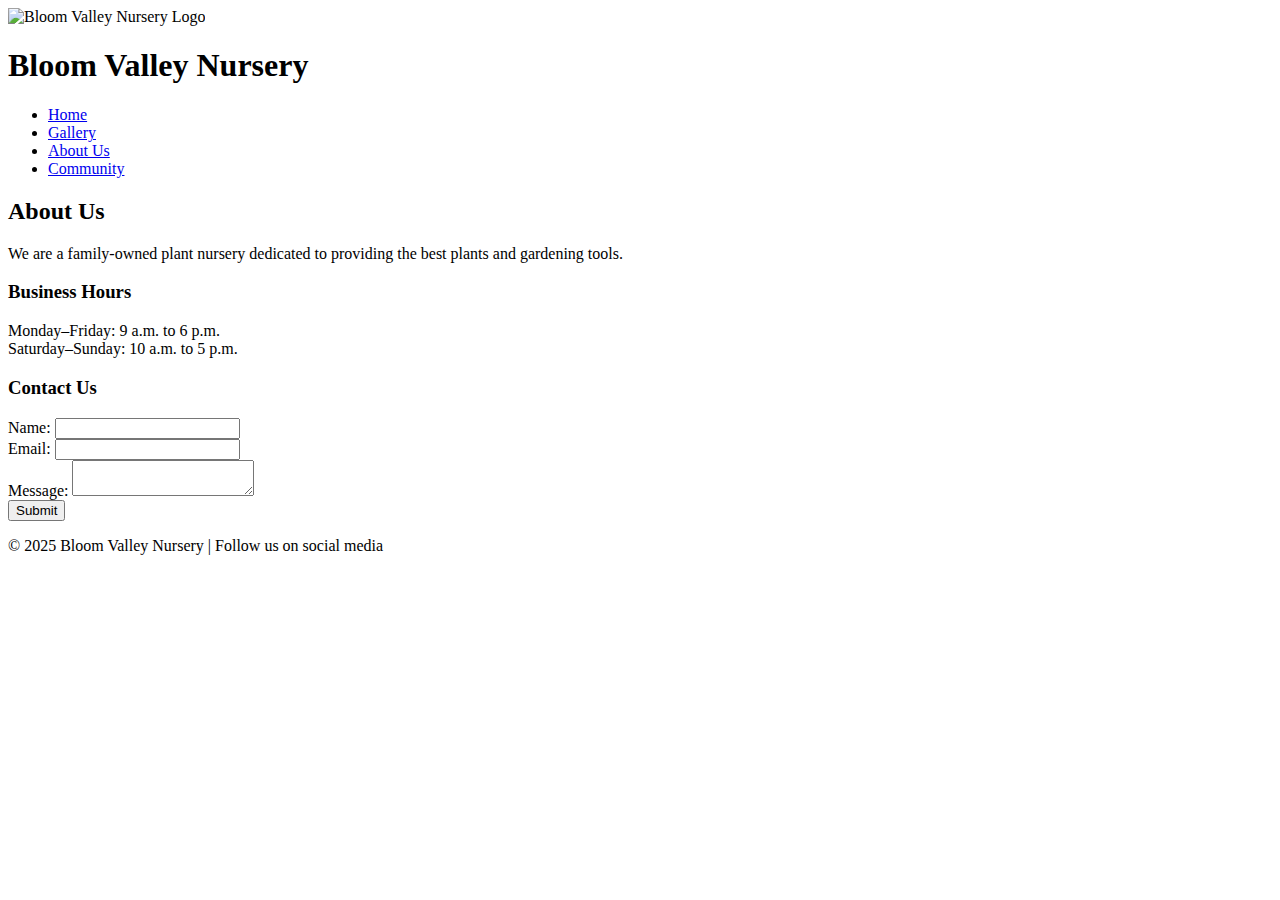
==== about.html @ 8410023f "Rename About Us Page (about.html) to about.html" ====
<!DOCTYPE html>
<html lang="en">
<head>
    <meta charset="UTF-8">
    <meta name="viewport" content="width=device-width, initial-scale=1.0">
    <title>Bloom Valley Nursery - About Us</title>
</head>
<body>

    <!-- Include Header -->
    <header>
        <img src="logo.png" alt="Bloom Valley Nursery Logo">
        <h1>Bloom Valley Nursery</h1>
        <nav>
            <ul>
                <li><a href="index.html">Home</a></li>
                <li><a href="gallery.html">Gallery</a></li>
                <li><a href="about.html">About Us</a></li>
                <li><a href="community.html">Community</a></li>
            </ul>
        </nav>
    </header>

    <!-- About Us Page Content -->
    <section>
        <h2>About Us</h2>
        <p>We are a family-owned plant nursery dedicated to providing the best plants and gardening tools.</p>
        <h3>Business Hours</h3>
        <p>Monday–Friday: 9 a.m. to 6 p.m.<br>Saturday–Sunday: 10 a.m. to 5 p.m.</p>

        <h3>Contact Us</h3>
        <form>
            <label for="name">Name:</label>
            <input type="text" id="name" name="name"><br>

            <label for="email">Email:</label>
            <input type="email" id="email" name="email"><br>

            <label for="message">Message:</label>
            <textarea id="message" name="message"></textarea><br>

            <button type="submit">Submit</button>
        </form>
    </section>

    <!-- Include Footer -->
    <footer>
        <p>&copy; 2025 Bloom Valley Nursery | Follow us on social media</p>
    </footer>

</body>
</html>
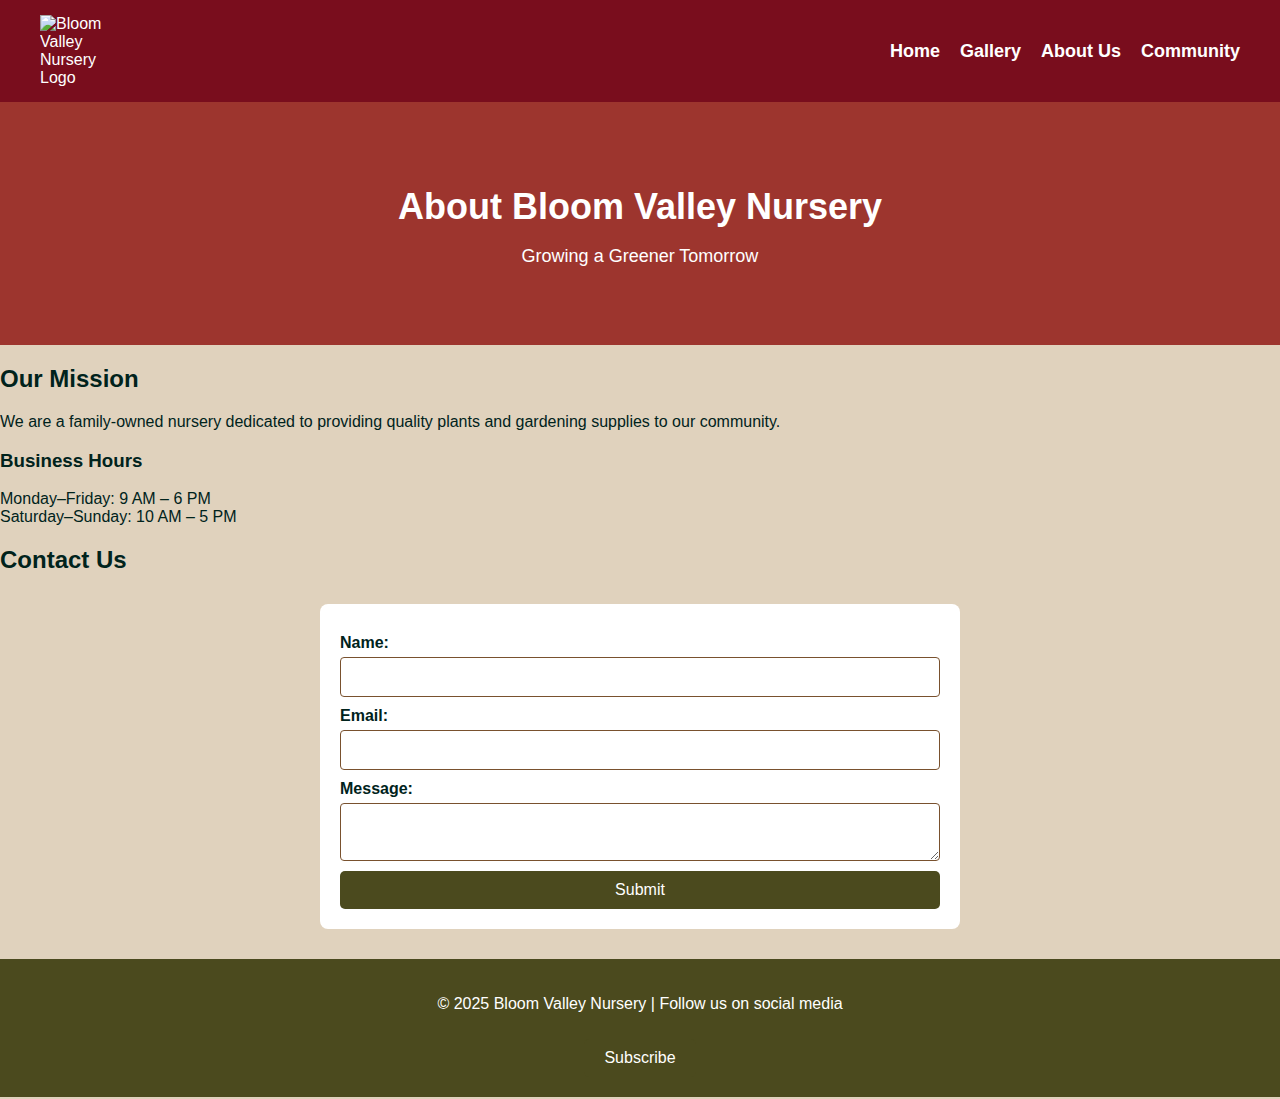
==== commit 7d300367: "Update about.html" ====
--- a/about.html
+++ b/about.html
@@ -1,52 +1,76 @@
 <!DOCTYPE html>
 <html lang="en">
 <head>
-    <meta charset="UTF-8">
-    <meta name="viewport" content="width=device-width, initial-scale=1.0">
-    <title>Bloom Valley Nursery - About Us</title>
+  <meta charset="UTF-8" />
+  <meta name="viewport" content="width=device-width, initial-scale=1.0"/>
+  <title>About Us - Bloom Valley Nursery</title>
+  <link rel="stylesheet" href="styles.css" />
+  <script src="script.js" defer></script>
 </head>
 <body>
 
-    <!-- Include Header -->
-    <header>
-        <img src="logo.png" alt="Bloom Valley Nursery Logo">
-        <h1>Bloom Valley Nursery</h1>
-        <nav>
-            <ul>
-                <li><a href="index.html">Home</a></li>
-                <li><a href="gallery.html">Gallery</a></li>
-                <li><a href="about.html">About Us</a></li>
-                <li><a href="community.html">Community</a></li>
-            </ul>
-        </nav>
-    </header>
+  <!-- HEADER -->
+  <header>
+    <img src="images/Client1_LogoPalette1_4B4A1E.png" alt="Bloom Valley Nursery Logo" class="logo" />
+    <nav>
+      <ul>
+        <li><a href="index.html">Home</a></li>
+        <li><a href="gallery.html">Gallery</a></li>
+        <li><a href="about.html">About Us</a></li>
+        <li><a href="community.html">Community</a></li>
+      </ul>
+    </nav>
+  </header>
 
-    <!-- About Us Page Content -->
-    <section>
-        <h2>About Us</h2>
-        <p>We are a family-owned plant nursery dedicated to providing the best plants and gardening tools.</p>
-        <h3>Business Hours</h3>
-        <p>Monday–Friday: 9 a.m. to 6 p.m.<br>Saturday–Sunday: 10 a.m. to 5 p.m.</p>
+  <!-- HERO SECTION -->
+  <section class="hero">
+    <h1>About Bloom Valley Nursery</h1>
+    <p>Growing a Greener Tomorrow</p>
+  </section>
 
-        <h3>Contact Us</h3>
-        <form>
-            <label for="name">Name:</label>
-            <input type="text" id="name" name="name"><br>
+  <!-- ABOUT CONTENT -->
+  <main>
+    <section class="about-content">
+      <h2>Our Mission</h2>
+      <p>We are a family-owned nursery dedicated to providing quality plants and gardening supplies to our community.</p>
 
-            <label for="email">Email:</label>
-            <input type="email" id="email" name="email"><br>
-
-            <label for="message">Message:</label>
-            <textarea id="message" name="message"></textarea><br>
-
-            <button type="submit">Submit</button>
-        </form>
+      <h3>Business Hours</h3>
+      <p>Monday–Friday: 9 AM – 6 PM<br>Saturday–Sunday: 10 AM – 5 PM</p>
     </section>
 
-    <!-- Include Footer -->
-    <footer>
-        <p>&copy; 2025 Bloom Valley Nursery | Follow us on social media</p>
-    </footer>
+    <!-- CONTACT FORM -->
+    <section>
+      <h2>Contact Us</h2>
+      <form id="contact-form">
+        <label for="name">Name:</label>
+        <input type="text" id="name" name="name" required />
+
+        <label for="email">Email:</label>
+        <input type="email" id="email" name="email" required />
+
+        <label for="message">Message:</label>
+        <textarea id="message" name="message" required></textarea>
+
+        <button type="submit" class="btn">Submit</button>
+      </form>
+    </section>
+  </main>
+
+  <!-- CONFIRMATION MODAL -->
+  <div id="confirmation-modal" class="modal">
+    <div class="modal-content">
+      <span class="close-btn">&times;</span>
+      <h2>Email Sent</h2>
+      <p>Your message has been successfully sent. We’ll get back to you soon!</p>
+      <button id="close-modal" class="btn">OK</button>
+    </div>
+  </div>
+
+  <!-- FOOTER -->
+  <footer>
+    <p>&copy; 2025 Bloom Valley Nursery | Follow us on social media</p>
+    <button id="subscribe-btn" class="btn">Subscribe</button>
+  </footer>
 
 </body>
 </html>
--- a/styles.css
+++ b/styles.css
@@ -0,0 +1,275 @@
+/* === GENERAL STYLING === */
+body {
+  font-family: Calibri, sans-serif;
+  font-size: 16px;
+  background-color: #E0D2BD;
+  color: #00231C;
+  margin: 0;
+  padding: 0;
+}
+
+/* === HEADER === */
+header {
+  background-color: #790D1D;
+  color: white;
+  display: flex;
+  align-items: center;
+  justify-content: space-between;
+  padding: 15px 40px;
+}
+
+.logo {
+  width: 75px;
+  height: auto;
+}
+
+nav ul {
+  list-style: none;
+  display: flex;
+  gap: 20px;
+  margin: 0;
+  padding: 0;
+}
+
+nav ul li a {
+  color: white;
+  text-decoration: none;
+  font-size: 18px;
+  font-weight: bold;
+}
+
+/* === HERO SECTION === */
+.hero {
+  text-align: center;
+  padding: 60px 20px;
+  background-color: #9D352E;
+  color: white;
+}
+
+.hero-image {
+  width: 100%;
+  max-height: 400px;
+  object-fit: cover;
+  border-radius: 10px;
+  margin-bottom: 20px;
+}
+
+.hero h1 {
+  font-size: 36px;
+  margin-bottom: 10px;
+}
+
+.hero p {
+  font-size: 18px;
+}
+
+/* === BUTTONS === */
+.btn {
+  background-color: #4B4A1E;
+  color: white;
+  padding: 10px 20px;
+  font-size: 16px;
+  margin-top: 10px;
+  border: none;
+  border-radius: 5px;
+  cursor: pointer;
+}
+
+.btn:hover {
+  background-color: #79512E;
+}
+
+/* === PRODUCT TABLE (GALLERY) === */
+table {
+  width: 100%;
+  margin: 20px 0;
+  text-align: center;
+}
+
+td {
+  padding: 15px;
+}
+
+td img {
+  width: 200px;
+  height: auto;
+  border-radius: 8px;
+}
+
+.caption {
+  font-family: Arial, sans-serif;
+  font-size: 11px;
+  font-weight: bold;
+  margin: 5px 0;
+}
+
+/* === CONTENT GRID === */
+.content-grid {
+  display: grid;
+  grid-template-columns: repeat(3, 1fr);
+  gap: 20px;
+  padding: 40px;
+  text-align: center;
+}
+
+.feature {
+  background: white;
+  padding: 20px;
+  border-radius: 8px;
+}
+
+/* === BLOG SECTION === */
+.blog-section {
+  text-align: center;
+  padding: 50px;
+  background-color: #E0D2BD;
+}
+
+.blog-section h2 {
+  font-size: 28px;
+  color: #9D352E;
+}
+
+.blog-section p {
+  font-size: 18px;
+  color: #4B4A1E;
+  margin-bottom: 20px;
+}
+
+.blog-grid {
+  display: grid;
+  grid-template-columns: repeat(3, 1fr);
+  gap: 20px;
+  padding: 20px;
+}
+
+.blog-post {
+  background: white;
+  padding: 15px;
+  border-radius: 8px;
+  text-align: center;
+  box-shadow: 0px 4px 6px rgba(0, 0, 0, 0.1);
+}
+
+.blog-post img {
+  width: 100%;
+  height: 200px;
+  object-fit: cover;
+  border-radius: 8px;
+  margin-bottom: 10px;
+}
+
+.blog-post p {
+  font-size: 16px;
+  font-weight: bold;
+  color: #00231C;
+}
+
+/* === FORM STYLING === */
+form {
+  display: flex;
+  flex-direction: column;
+  width: 90%;
+  max-width: 600px;
+  margin: 30px auto;
+  padding: 20px;
+  background-color: white;
+  border-radius: 8px;
+}
+
+form label {
+  font-weight: bold;
+  margin-top: 10px;
+}
+
+form input,
+form textarea {
+  padding: 10px;
+  margin-top: 5px;
+  font-size: 16px;
+  border: 1px solid #79512E;
+  border-radius: 4px;
+}
+
+/* === MODALS (Cart & Confirmation) === */
+.modal {
+  display: none;
+  position: fixed;
+  z-index: 1000;
+  left: 0; top: 0;
+  width: 100%; height: 100%;
+  background-color: rgba(0, 0, 0, 0.5);
+  justify-content: center;
+  align-items: center;
+}
+
+.modal-content {
+  background-color: white;
+  padding: 20px;
+  border-radius: 8px;
+  width: 90%;
+  max-width: 500px;
+  text-align: center;
+  position: relative;
+}
+
+.close-btn {
+  position: absolute;
+  right: 15px;
+  top: 10px;
+  font-size: 20px;
+  cursor: pointer;
+}
+
+#cart-items {
+  list-style: none;
+  padding: 0;
+  margin: 20px 0;
+}
+
+#cart-items li {
+  margin: 10px 0;
+}
+
+/* === COMMUNITY CONTENT === */
+.community-content {
+  padding: 40px;
+}
+
+.community-content h2 {
+  color: #9D352E;
+}
+
+.community-content p,
+.community-content ul {
+  font-size: 18px;
+  line-height: 1.6;
+}
+
+/* === FOOTER === */
+footer {
+  text-align: center;
+  background-color: #4B4A1E;
+  color: white;
+  padding: 20px;
+  font-size: 16px;
+}
+
+/* === RESPONSIVE DESIGN === */
+@media (max-width: 768px) {
+  .content-grid,
+  .blog-grid {
+    grid-template-columns: 1fr;
+  }
+
+  header {
+    flex-direction: column;
+    text-align: center;
+  }
+
+  nav ul {
+    flex-direction: column;
+    gap: 10px;
+    margin-top: 10px;
+  }
+}
